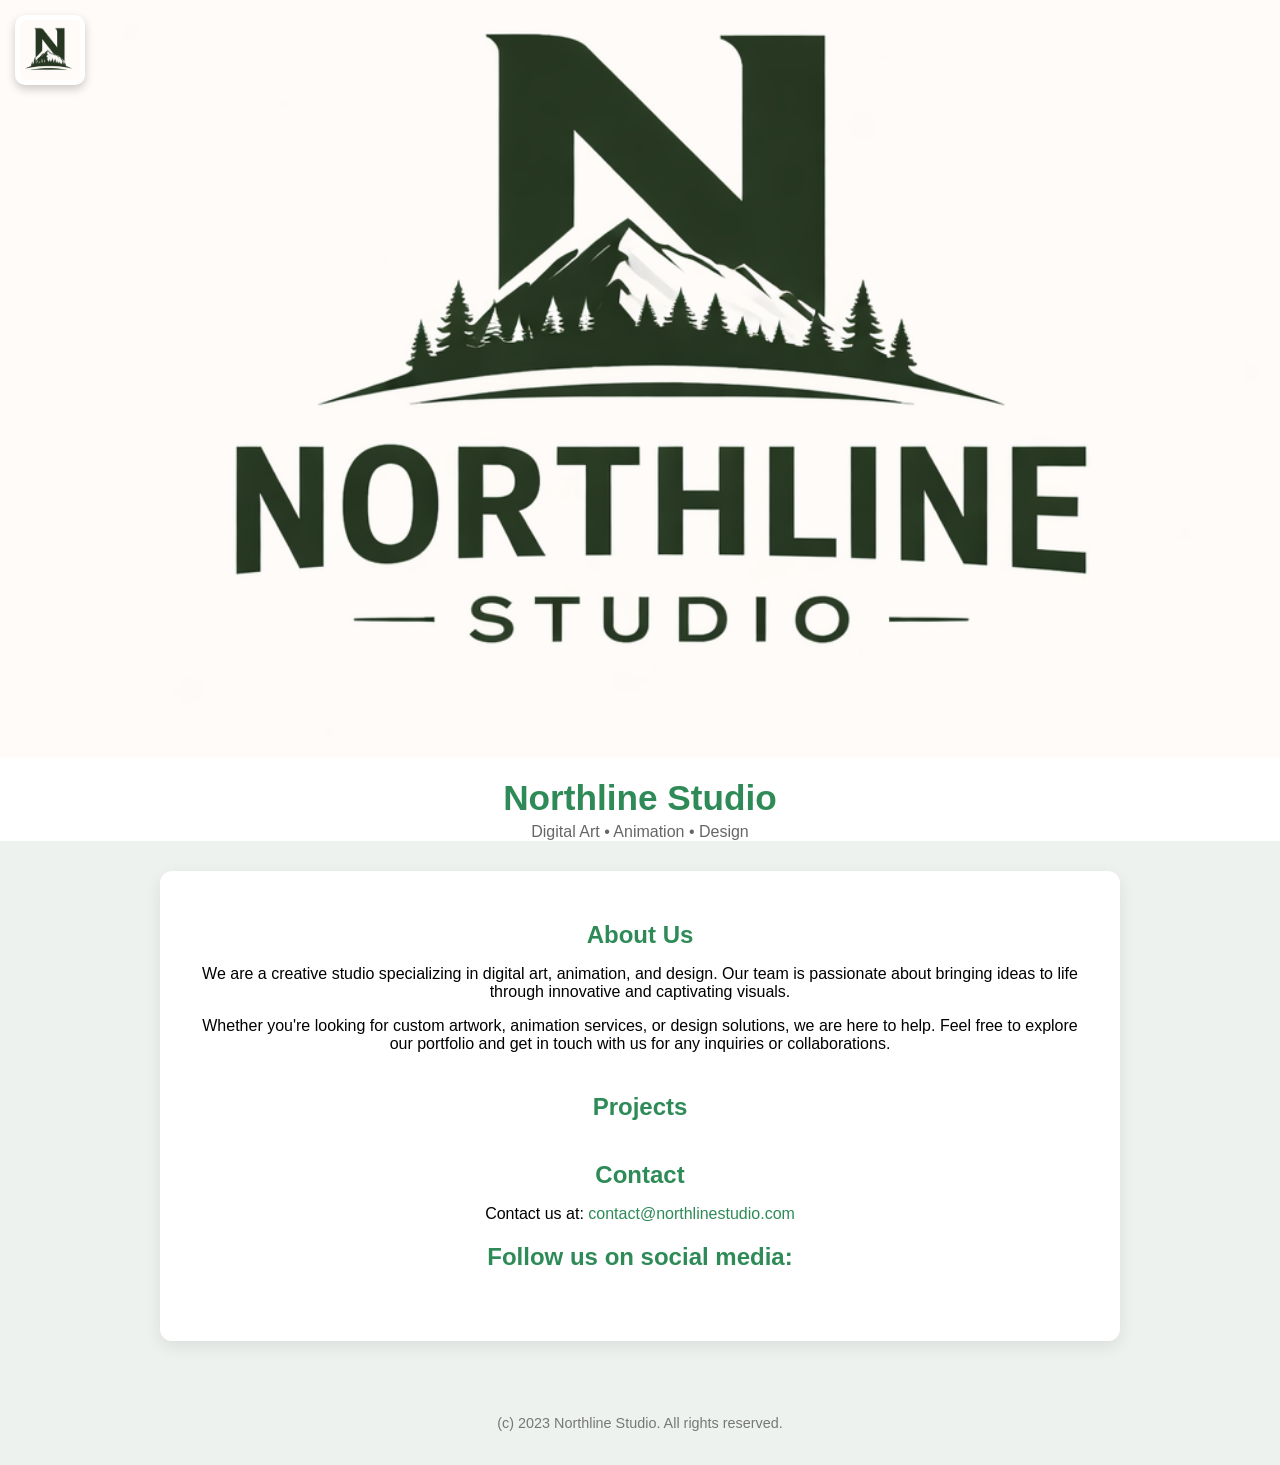
==== index.html @ dd39fad6 "basic site structure" ====
<!DOCTYPE html>
<html lang="en">
<head>
    <meta charset="UTF-8">
    <meta name="viewport" content="width=device-width, initial-scale=1.0">
    <title>Northline  Studio</title>
    <link rel="stylesheet" href="style.css">
</head>
<body>
<header class="header">

    <img src="images/northline-squarelogo.png" class="icon-logo" alt="Northline icon">

    <img src="images/northline-banner.png" class="banner" alt="Northline Studio Banner">

    <h1>Northline Studio</h1>
    <p class="subtitle">Digital Art • Animation • Design</p>

</header>

    <main>
        <section>
            <h2>About Us</h2>
            <p>We are a creative studio specializing in digital art, animation, and design. Our team is passionate about bringing ideas to life through innovative and captivating visuals.</p>
        <p>Whether you're looking for custom artwork, animation services, or design solutions, we are here to help. Feel free to explore our portfolio and get in touch with us for any inquiries or collaborations.</p>
        </section>

        <section>
            <h2>Projects</h2>
        </section>

        <section>
            <h2>Contact</h2>
        <p>Contact us at: <a href="mailto:contact@northlinestudio.com">contact@northlinestudio.com</a></p>
       
        <h2>Follow us on social media:</h2>
        </section>

    </main>

    <footer>
        <p>(c) 2023 Northline Studio. All rights reserved.</p>
    </footer>
 <script src="script.js"></script>
</body>
</html>
---- style.css ----
body {
    font-family: Arial, sans-serif;
    background-color: #eef2ef;
    margin: 0;
    padding: 0;
    text-align: center;
}

/* HEADER */
.header {
    position: relative;
    background: white;
}

/* Banner */
.banner {
    width: 100%;
    height: auto;
    display: block;
}

/* Square logo (top-left overlay) */
.icon-logo {
    width: 60px;
    height: 60px;
    position: absolute;
    top: 15px;
    left: 15px;
    border-radius: 10px;
    box-shadow: 0 4px 10px rgba(0,0,0,0.2);
    background: white;
    padding: 5px;
}

/* Title */
h1 {
    margin: 20px 0 5px;
    color: seagreen;
    font-size: 2.2rem;
}

/* Subtitle */
.subtitle {
    margin: 0 0 20px;
    color: #666;
}

/* MAIN CARD */
main {
    max-width: 900px;
    margin: 30px auto;
    background-color: white;
    padding: 30px;
    border-radius: 12px;
    box-shadow: 0 6px 18px rgba(0,0,0,0.08);
}

/* SECTIONS */
section {
    margin-bottom: 40px;
}

h2 {
    color: seagreen;
    margin-bottom: 10px;
}

/* LINKS */
a {
    color: seagreen;
    text-decoration: none;
}

a:hover {
    text-decoration: underline;
}

/* FOOTER */
footer {
    margin-top: 40px;
    padding: 20px;
    font-size: 0.9em;
    color: #777;
}
.icon-logo:hover {
    transform: scale(1.1);
    transition: 0.2s;
}
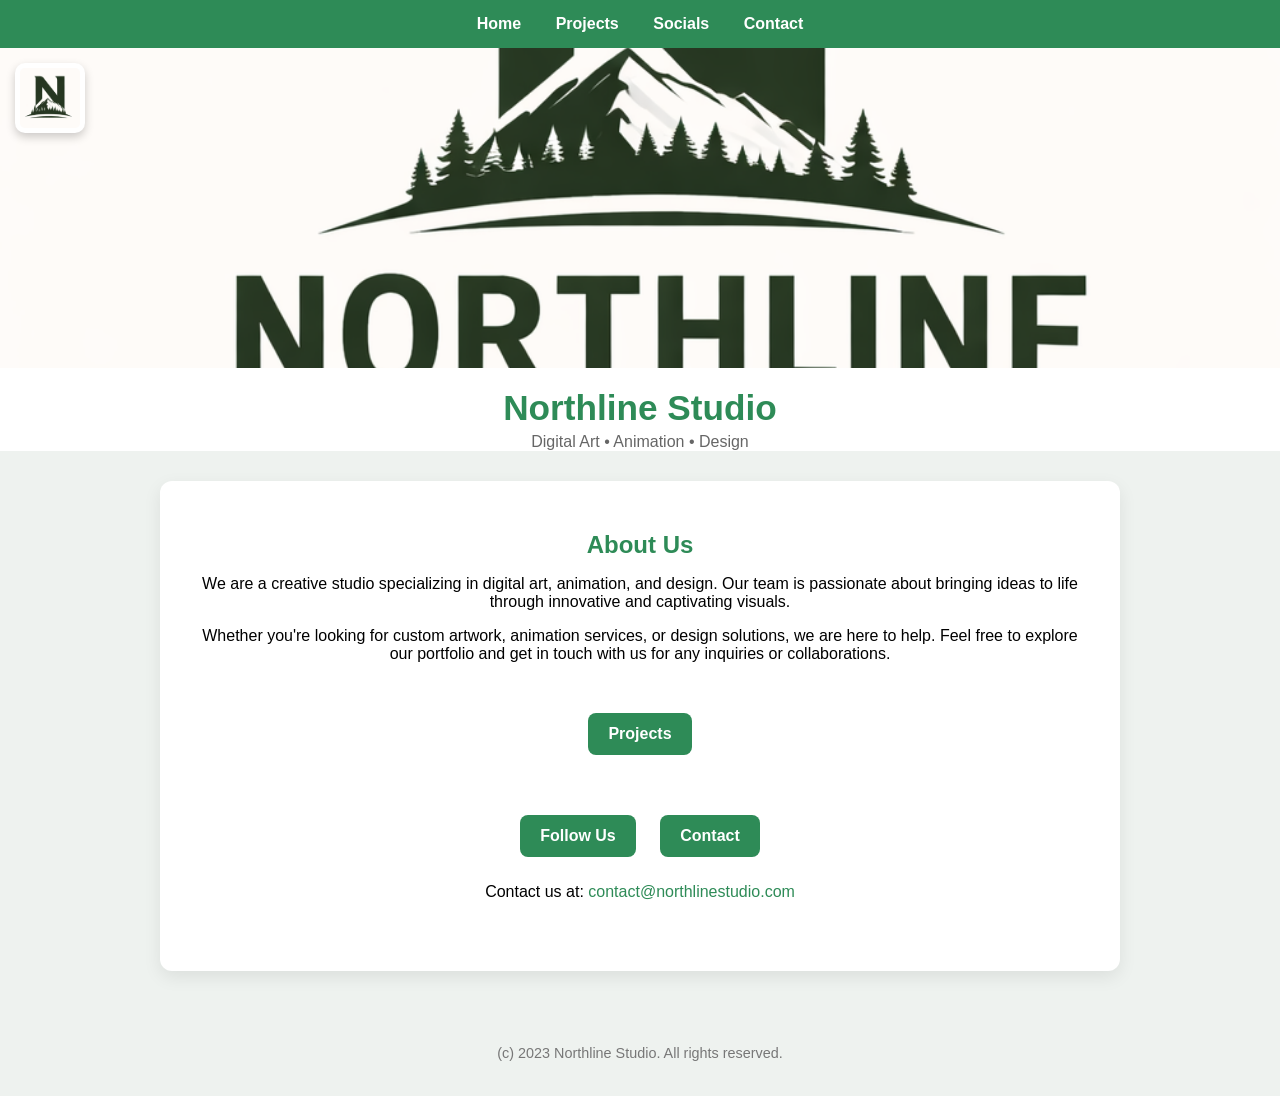
==== commit a70d6324: "Fix navbar links, update gallery placeholders, and finalize site navigation" ====
--- a/index.html
+++ b/index.html
@@ -7,6 +7,12 @@
     <link rel="stylesheet" href="style.css">
 </head>
 <body>
+    <nav class="navbar">
+    <a href="index.html">Home</a>
+    <a href="projects.html">Projects</a>
+    <a href="socials.html">Socials</a>
+    <a href="contact.html">Contact</a>
+</nav>
 <header class="header">
 
     <img src="images/northline-squarelogo.png" class="icon-logo" alt="Northline icon">
@@ -26,14 +32,16 @@
         </section>
 
         <section>
-            <h2>Projects</h2>
+            <a href="projects.html" class="nav-button">Projects</a>
         </section>
 
         <section>
-            <h2>Contact</h2>
+            <a href="socials.html" class="nav-button">Follow Us</a>
+            
+            <a href="contact.html" class="nav-button">Contact</a>
         <p>Contact us at: <a href="mailto:contact@northlinestudio.com">contact@northlinestudio.com</a></p>
        
-        <h2>Follow us on social media:</h2>
+        
         </section>
 
     </main>
@@ -43,4 +51,5 @@
     </footer>
  <script src="script.js"></script>
 </body>
+
 </html>
--- a/style.css
+++ b/style.css
@@ -15,7 +15,8 @@
 /* Banner */
 .banner {
     width: 100%;
-    height: auto;
+    max-height: 320px;
+    object-fit: cover;
     display: block;
 }
 
@@ -85,4 +86,91 @@
 .icon-logo:hover {
     transform: scale(1.1);
     transition: 0.2s;
+}
+.nav-button {
+    display: inline-block;
+    margin: 10px;
+    padding: 12px 20px;
+    background-color: seagreen;
+    color: white;
+    border-radius: 8px;
+    text-decoration: none;
+    font-weight: bold;
+    transition: 0.2s;
+}
+
+.nav-button:hover {
+    background-color: #246b45;
+    transform: translateY(-2px);
+}
+
+/* GALLERY */
+.gallery {
+    display: flex;
+    flex-wrap: wrap;
+    justify-content: center;
+    gap: 20px;
+    margin: 20px 0;
+}
+
+.gallery-item {
+    background-color: white;
+    border-radius: 8px;
+    box-shadow: 0 4px 12px rgba(0,0,0,0.1);
+    padding: 15px;
+    text-align: center;
+    max-width: 300px;
+    transition: 0.3s;
+}
+
+.gallery-item:hover {
+    transform: translateY(-5px);
+    box-shadow: 0 8px 20px rgba(0,0,0,0.15);
+}
+
+.gallery-item img {
+    border-radius: 8px;
+    margin-bottom: 10px;
+}
+
+/* DEPARTMENTS AND TEAM */
+.department, .team-member {
+    background-color: white;
+    border-radius: 8px;
+    box-shadow: 0 4px 12px rgba(0,0,0,0.1);
+    padding: 20px;
+    margin: 15px 0;
+    border-left: 4px solid seagreen;
+}
+
+.department h3, .team-member h3 {
+    color: seagreen;
+    margin-top: 0;
+}
+
+.team-member em {
+    color: #666;
+    font-style: normal;
+}
+.navbar {
+    background-color: seagreen;
+    padding: 15px;
+    text-align: center;
+    position: sticky;
+    top: 0;
+    z-index: 1000;
+}
+
+.navbar a {
+    color: white;
+    text-decoration: none;
+    margin: 0 15px;
+    font-weight: bold;
+    font-size: 1rem;
+    transition: 0.2s;
+}
+
+.navbar a:hover {
+    text-decoration: underline;
+    transform: scale(1.05);
 }
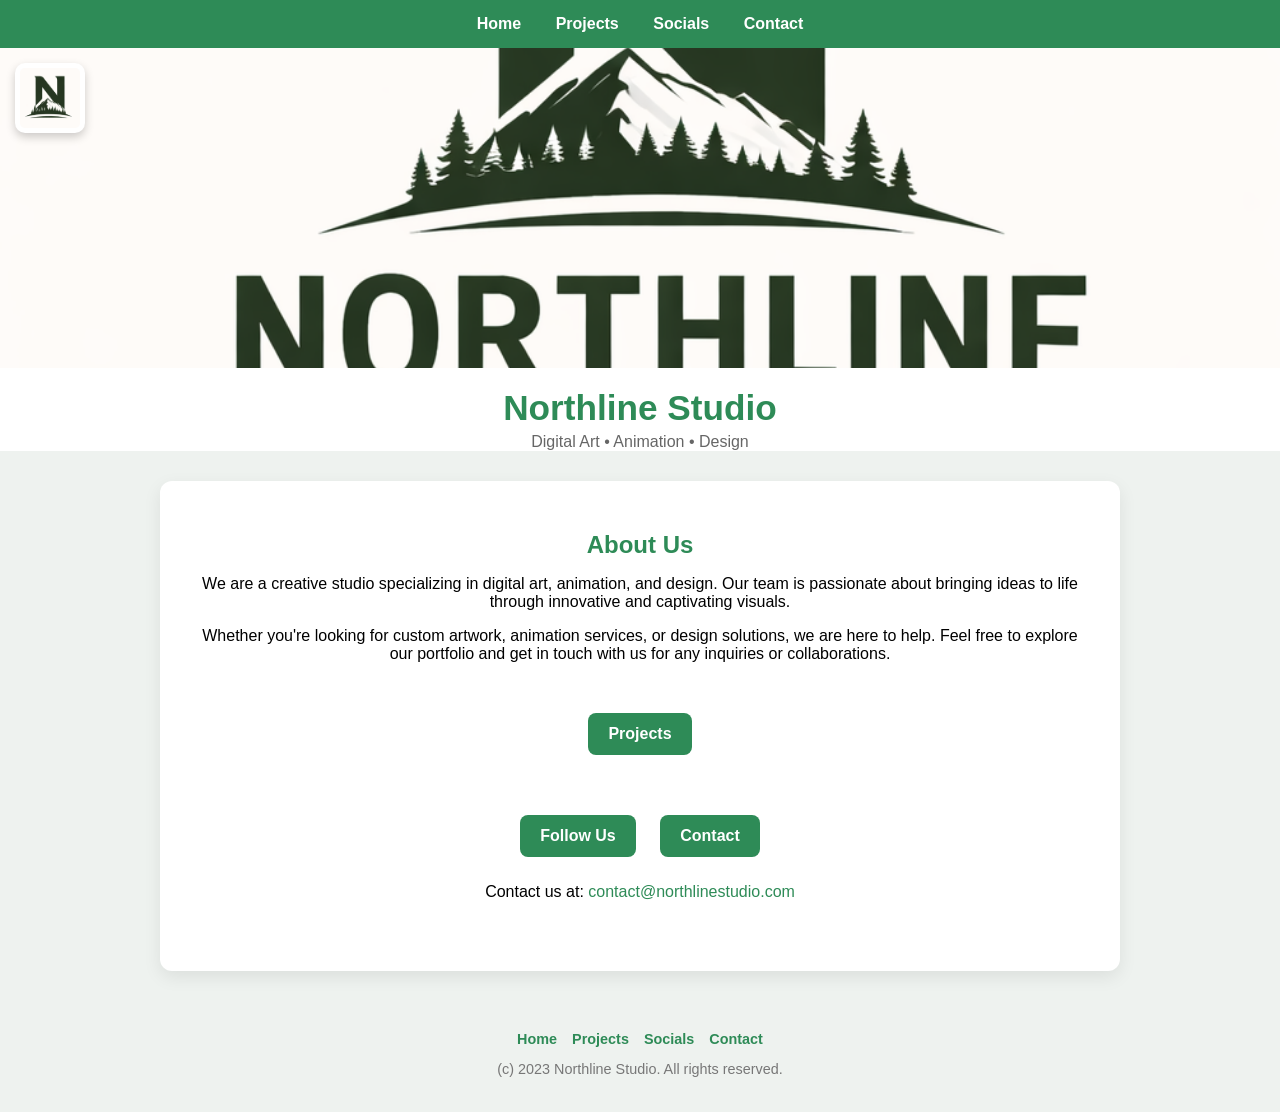
==== commit b1402516: "Add footer navigation links across all pages" ====
--- a/index.html
+++ b/index.html
@@ -47,6 +47,12 @@
     </main>
 
     <footer>
+        <div class="footer-nav">
+            <a href="index.html">Home</a>
+            <a href="projects.html">Projects</a>
+            <a href="socials.html">Socials</a>
+            <a href="contact.html">Contact</a>
+        </div>
         <p>(c) 2023 Northline Studio. All rights reserved.</p>
     </footer>
  <script src="script.js"></script>
--- a/style.css
+++ b/style.css
@@ -83,6 +83,25 @@
     font-size: 0.9em;
     color: #777;
 }
+
+.footer-nav {
+    display: flex;
+    justify-content: center;
+    flex-wrap: wrap;
+    gap: 15px;
+    margin-bottom: 12px;
+}
+
+.footer-nav a {
+    color: seagreen;
+    text-decoration: none;
+    font-weight: bold;
+}
+
+.footer-nav a:hover {
+    text-decoration: underline;
+}
+
 .icon-logo:hover {
     transform: scale(1.1);
     transition: 0.2s;
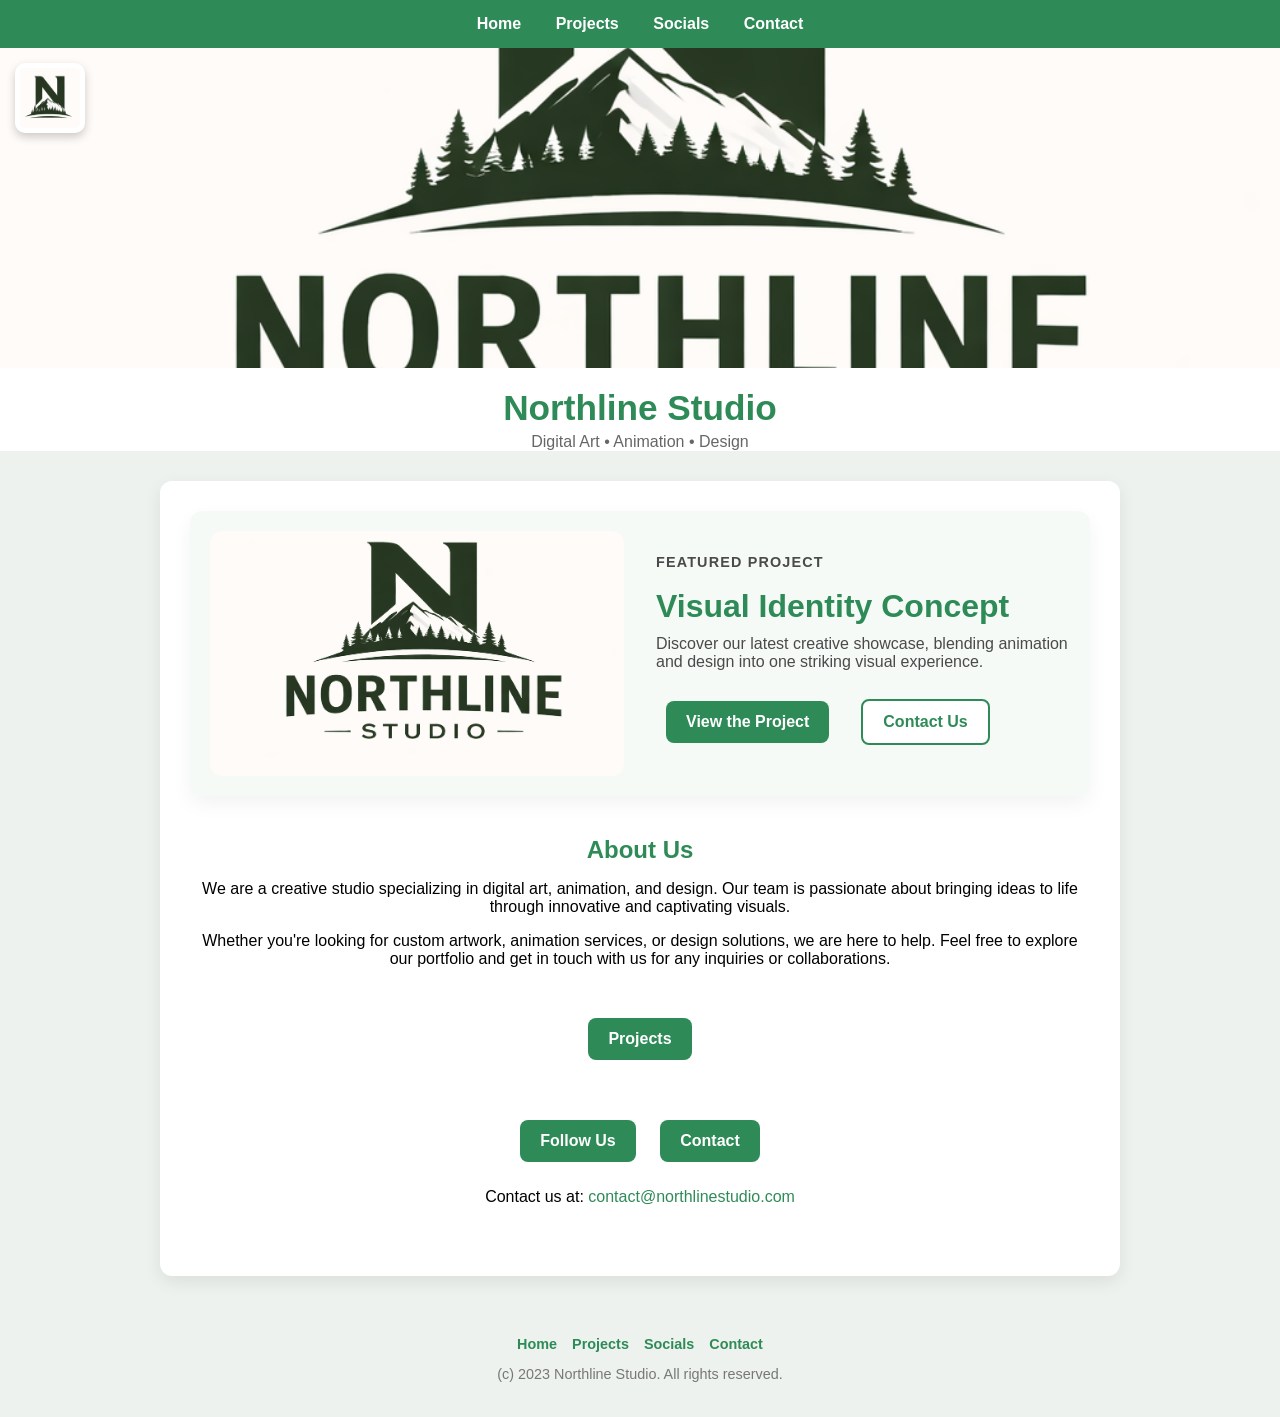
==== commit 8701d756: "Add homepage hero contact CTA and update README" ====
--- a/index.html
+++ b/index.html
@@ -25,6 +25,19 @@
 </header>
 
     <main>
+        <section class="hero">
+            <img src="images/northline-banner.png" alt="Featured project preview" class="hero-image">
+            <div class="hero-copy">
+                <p class="hero-label">Featured Project</p>
+                <h2>Visual Identity Concept</h2>
+                <p>Discover our latest creative showcase, blending animation and design into one striking visual experience.</p>
+                <div class="hero-actions">
+                    <a href="projects.html" class="nav-button">View the Project</a>
+                    <a href="contact.html" class="nav-button secondary">Contact Us</a>
+                </div>
+            </div>
+        </section>
+
         <section>
             <h2>About Us</h2>
             <p>We are a creative studio specializing in digital art, animation, and design. Our team is passionate about bringing ideas to life through innovative and captivating visuals.</p>
--- a/style.css
+++ b/style.css
@@ -61,6 +61,73 @@
     margin-bottom: 40px;
 }
 
+.hero {
+    display: grid;
+    grid-template-columns: 1fr;
+    gap: 20px;
+    align-items: center;
+    text-align: left;
+    padding: 20px;
+    background: #f5faf6;
+    border-radius: 12px;
+    box-shadow: 0 8px 20px rgba(0,0,0,0.05);
+}
+
+@media (min-width: 900px) {
+    .hero {
+        grid-template-columns: 1fr 1fr;
+        gap: 32px;
+    }
+}
+
+.hero-image {
+    width: 100%;
+    border-radius: 12px;
+    object-fit: cover;
+    max-height: 420px;
+}
+
+.hero-copy {
+    max-width: 720px;
+}
+
+.hero-label {
+    display: inline-block;
+    margin-bottom: 10px;
+    color: #4f9a70;
+    font-weight: bold;
+    text-transform: uppercase;
+    letter-spacing: 0.08em;
+    font-size: 0.9rem;
+}
+
+.hero h2 {
+    margin: 0 0 10px;
+    font-size: 2rem;
+}
+
+.hero p {
+    margin: 0 0 18px;
+    color: #4a4a4a;
+}
+
+.hero-actions {
+    display: flex;
+    flex-wrap: wrap;
+    gap: 12px;
+    align-items: center;
+}
+
+.nav-button.secondary {
+    background-color: #ffffff;
+    color: seagreen;
+    border: 2px solid seagreen;
+}
+
+.nav-button.secondary:hover {
+    background-color: #f0f8f2;
+}
+
 h2 {
     color: seagreen;
     margin-bottom: 10px;
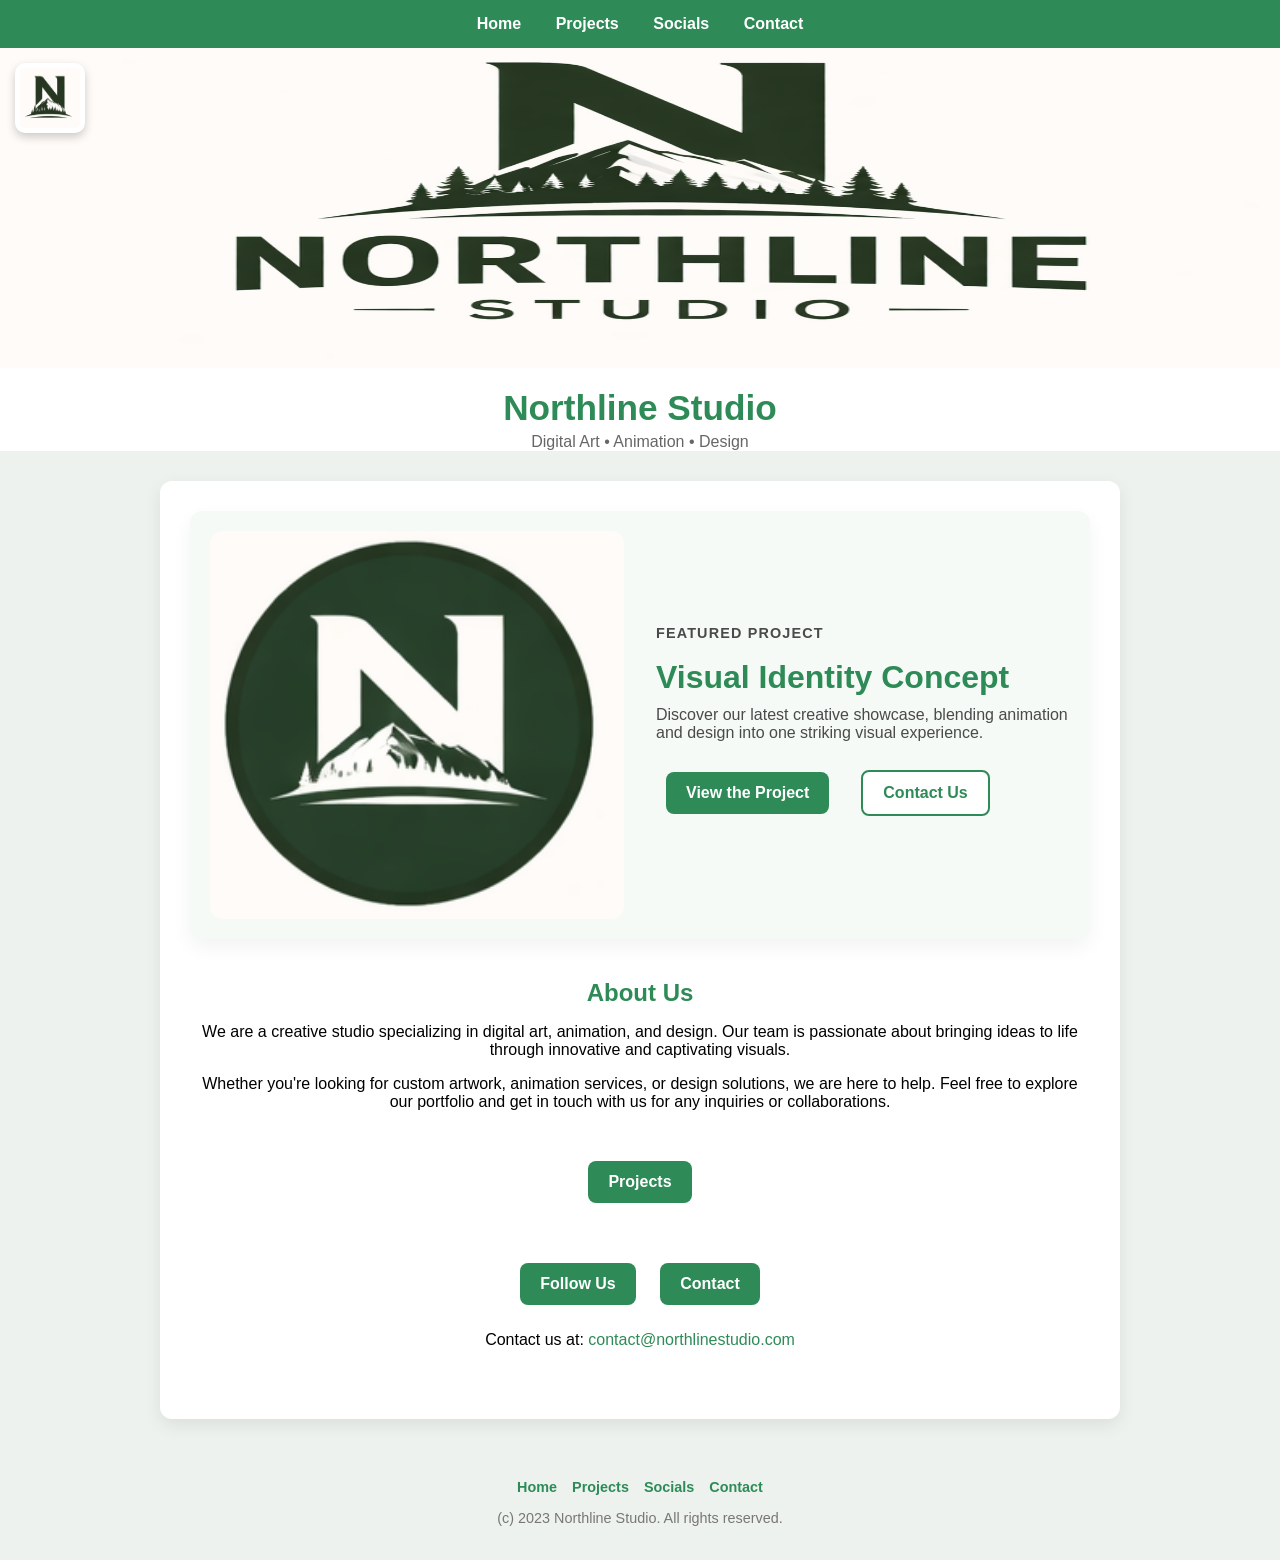
==== commit 781e5413: "Fix homepage banner and hero image quality" ====
--- a/index.html
+++ b/index.html
@@ -26,7 +26,7 @@
 
     <main>
         <section class="hero">
-            <img src="images/northline-banner.png" alt="Featured project preview" class="hero-image">
+            <img src="images/northline-circlelogo.png" alt="Featured project preview" class="hero-image">
             <div class="hero-copy">
                 <p class="hero-label">Featured Project</p>
                 <h2>Visual Identity Concept</h2>
--- a/style.css
+++ b/style.css
@@ -16,7 +16,7 @@
 .banner {
     width: 100%;
     max-height: 320px;
-    object-fit: cover;
+    height: auto;
     display: block;
 }
 
@@ -82,8 +82,10 @@
 
 .hero-image {
     width: 100%;
+    max-width: 100%;
+    height: auto;
     border-radius: 12px;
-    object-fit: cover;
+    object-fit: contain;
     max-height: 420px;
 }
 
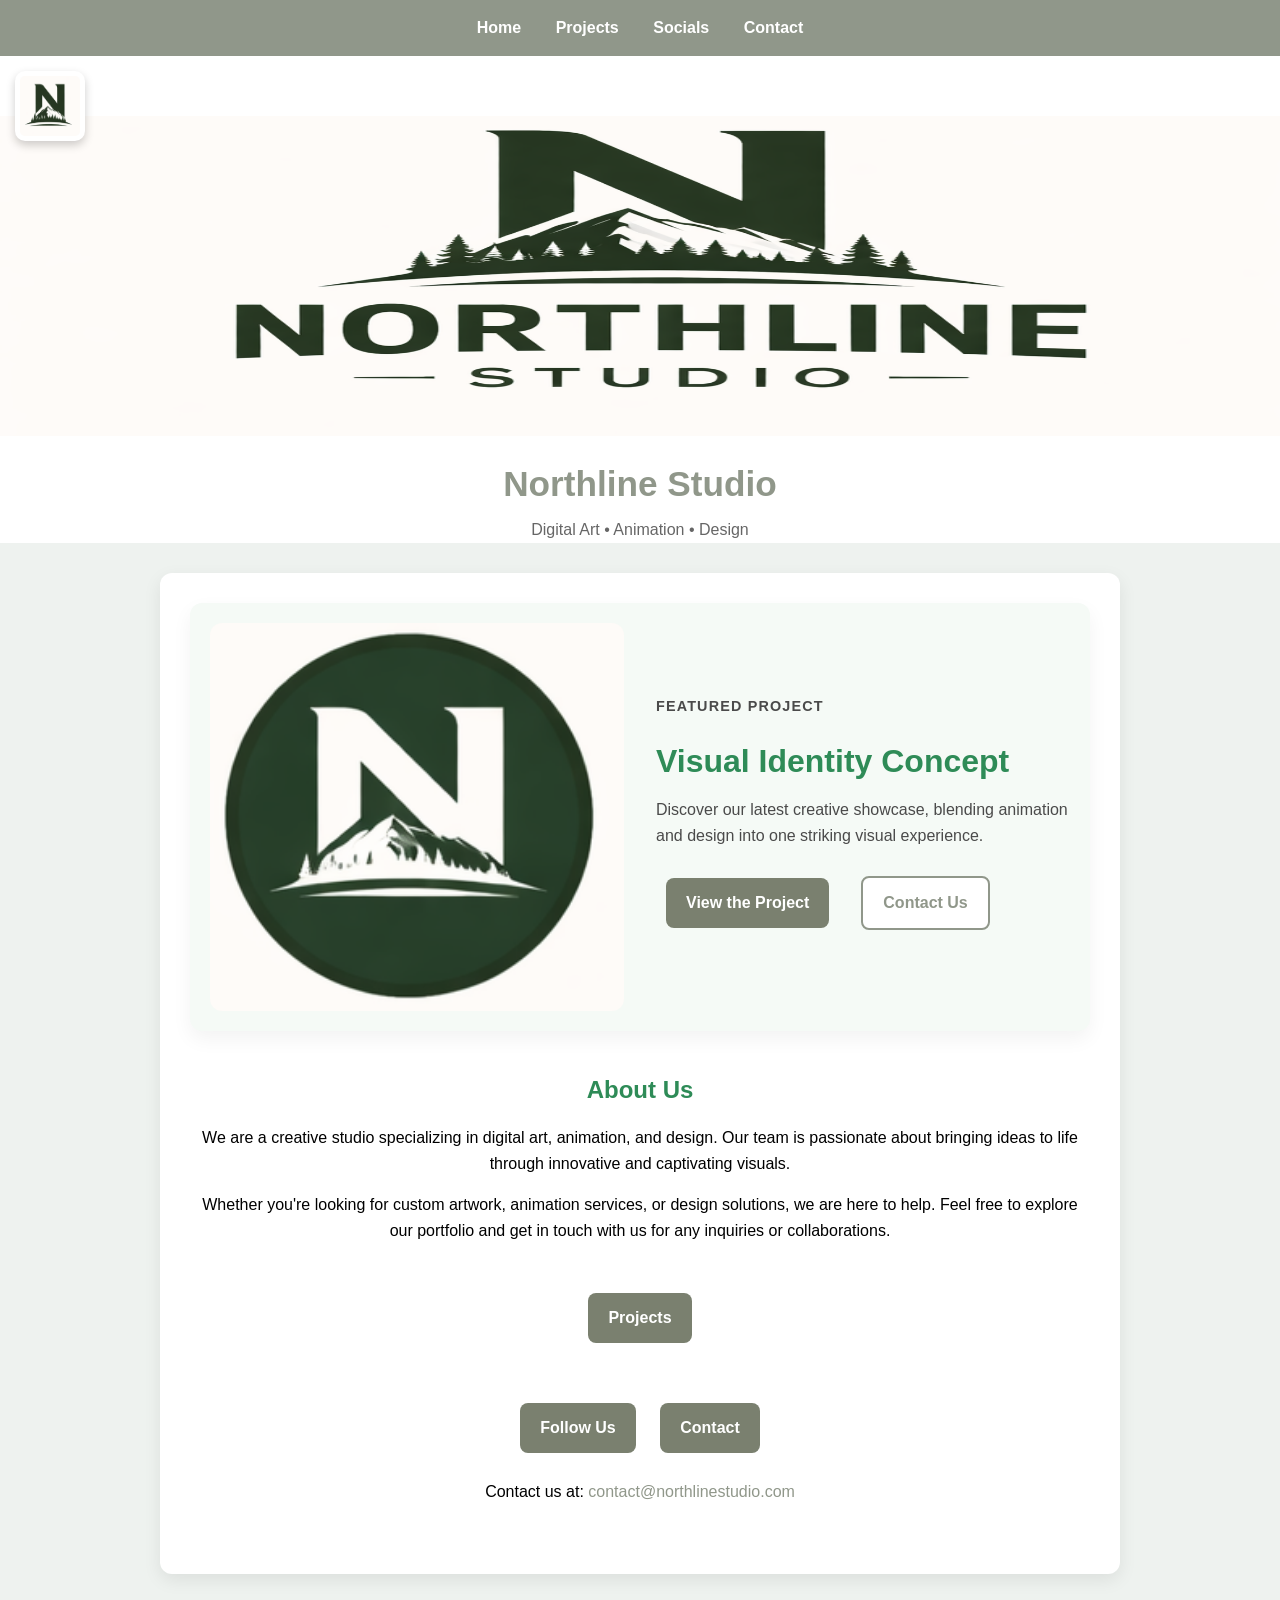
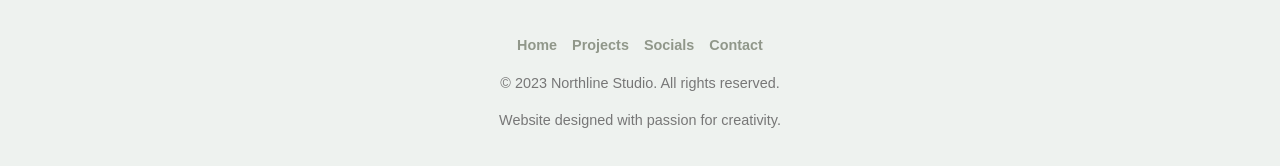
==== commit a7f72523: "Enhance site with mobile responsiveness, SEO meta tags, improved typography, and footer refinements" ====
--- a/index.html
+++ b/index.html
@@ -3,8 +3,11 @@
 <head>
     <meta charset="UTF-8">
     <meta name="viewport" content="width=device-width, initial-scale=1.0">
-    <title>Northline  Studio</title>
+    <meta name="description" content="Northline Studio - Digital Art, Animation, and Design. Explore our portfolio of creative projects and get in touch for collaborations.">
+    <meta name="keywords" content="digital art, animation, design, Northline Studio, portfolio">
+    <title>Northline Studio</title>
     <link rel="stylesheet" href="style.css">
+    <link rel="icon" href="images/northline-squarelogo.png" type="image/png">
 </head>
 <body>
     <nav class="navbar">
@@ -66,7 +69,8 @@
             <a href="socials.html">Socials</a>
             <a href="contact.html">Contact</a>
         </div>
-        <p>(c) 2023 Northline Studio. All rights reserved.</p>
+        <p>&copy; 2023 Northline Studio. All rights reserved.</p>
+        <p>Website designed with passion for creativity.</p>
     </footer>
  <script src="script.js"></script>
 </body>
--- a/style.css
+++ b/style.css
@@ -1,15 +1,17 @@
 body {
-    font-family: Arial, sans-serif;
+    font-family: 'Segoe UI', Tahoma, Geneva, Verdana, sans-serif;
     background-color: #eef2ef;
     margin: 0;
     padding: 0;
     text-align: center;
+    line-height: 1.6;
 }
 
 /* HEADER */
 .header {
     position: relative;
     background: white;
+    padding-top: 60px; /* Add space for sticky navbar */
 }
 
 /* Banner */
@@ -36,7 +38,7 @@
 /* Title */
 h1 {
     margin: 20px 0 5px;
-    color: seagreen;
+    color: #90978A;
     font-size: 2.2rem;
 }
 
@@ -54,6 +56,11 @@
     padding: 30px;
     border-radius: 12px;
     box-shadow: 0 6px 18px rgba(0,0,0,0.08);
+    transition: box-shadow 0.3s ease;
+}
+
+main:hover {
+    box-shadow: 0 8px 24px rgba(0,0,0,0.12);
 }
 
 /* SECTIONS */
@@ -122,8 +129,8 @@
 
 .nav-button.secondary {
     background-color: #ffffff;
-    color: seagreen;
-    border: 2px solid seagreen;
+    color: #90978A;
+    border: 2px solid #90978A;
 }
 
 .nav-button.secondary:hover {
@@ -137,7 +144,7 @@
 
 /* LINKS */
 a {
-    color: seagreen;
+    color: #90978A;
     text-decoration: none;
 }
 
@@ -162,7 +169,7 @@
 }
 
 .footer-nav a {
-    color: seagreen;
+    color: #90978A;
     text-decoration: none;
     font-weight: bold;
 }
@@ -179,7 +186,7 @@
     display: inline-block;
     margin: 10px;
     padding: 12px 20px;
-    background-color: seagreen;
+    background-color: #7A806F; /* Darker shade of #90978A */
     color: white;
     border-radius: 8px;
     text-decoration: none;
@@ -187,16 +194,16 @@
     transition: 0.2s;
 }
 
-.nav-button:hover {
-    background-color: #246b45;
-    transform: translateY(-2px);
+.nav-button:focus {
+    outline: 2px solid #7A806F;
+    outline-offset: 2px;
 }
 
 /* GALLERY */
 .gallery {
     display: flex;
-    flex-wrap: wrap;
-    justify-content: center;
+    flex-direction: column;
+    align-items: center;
     gap: 20px;
     margin: 20px 0;
 }
@@ -207,6 +214,7 @@
     box-shadow: 0 4px 12px rgba(0,0,0,0.1);
     padding: 15px;
     text-align: center;
+    width: 100%;
     max-width: 300px;
     transition: 0.3s;
 }
@@ -232,7 +240,7 @@
 }
 
 .department h3, .team-member h3 {
-    color: seagreen;
+    color: #90978A;
     margin-top: 0;
 }
 
@@ -240,8 +248,56 @@
     color: #666;
     font-style: normal;
 }
+.social-logo {
+    display: block;
+    margin: 0 auto 20px;
+    max-width: 150px;
+    height: auto;
+}
+
+/* Mobile Responsiveness */
+@media (max-width: 768px) {
+    .navbar {
+        padding: 10px;
+    }
+    .navbar a {
+        display: block;
+        margin: 5px 0;
+        font-size: 1rem;
+    }
+    main {
+        margin: 20px 10px;
+        padding: 20px;
+    }
+    .hero {
+        padding: 15px;
+        gap: 15px;
+    }
+    .hero h2 {
+        font-size: 1.8rem;
+    }
+    .hero-actions {
+        flex-direction: column;
+        align-items: stretch;
+    }
+    .nav-button {
+        margin: 5px 0;
+        width: 100%;
+        box-sizing: border-box;
+    }
+    .footer-nav {
+        flex-direction: column;
+        gap: 10px;
+    }
+    .gallery {
+        gap: 15px;
+    }
+    .department, .team-member {
+        padding: 15px;
+    }
+}
 .navbar {
-    background-color: seagreen;
+    background-color: #90978A;
     padding: 15px;
     text-align: center;
     position: sticky;
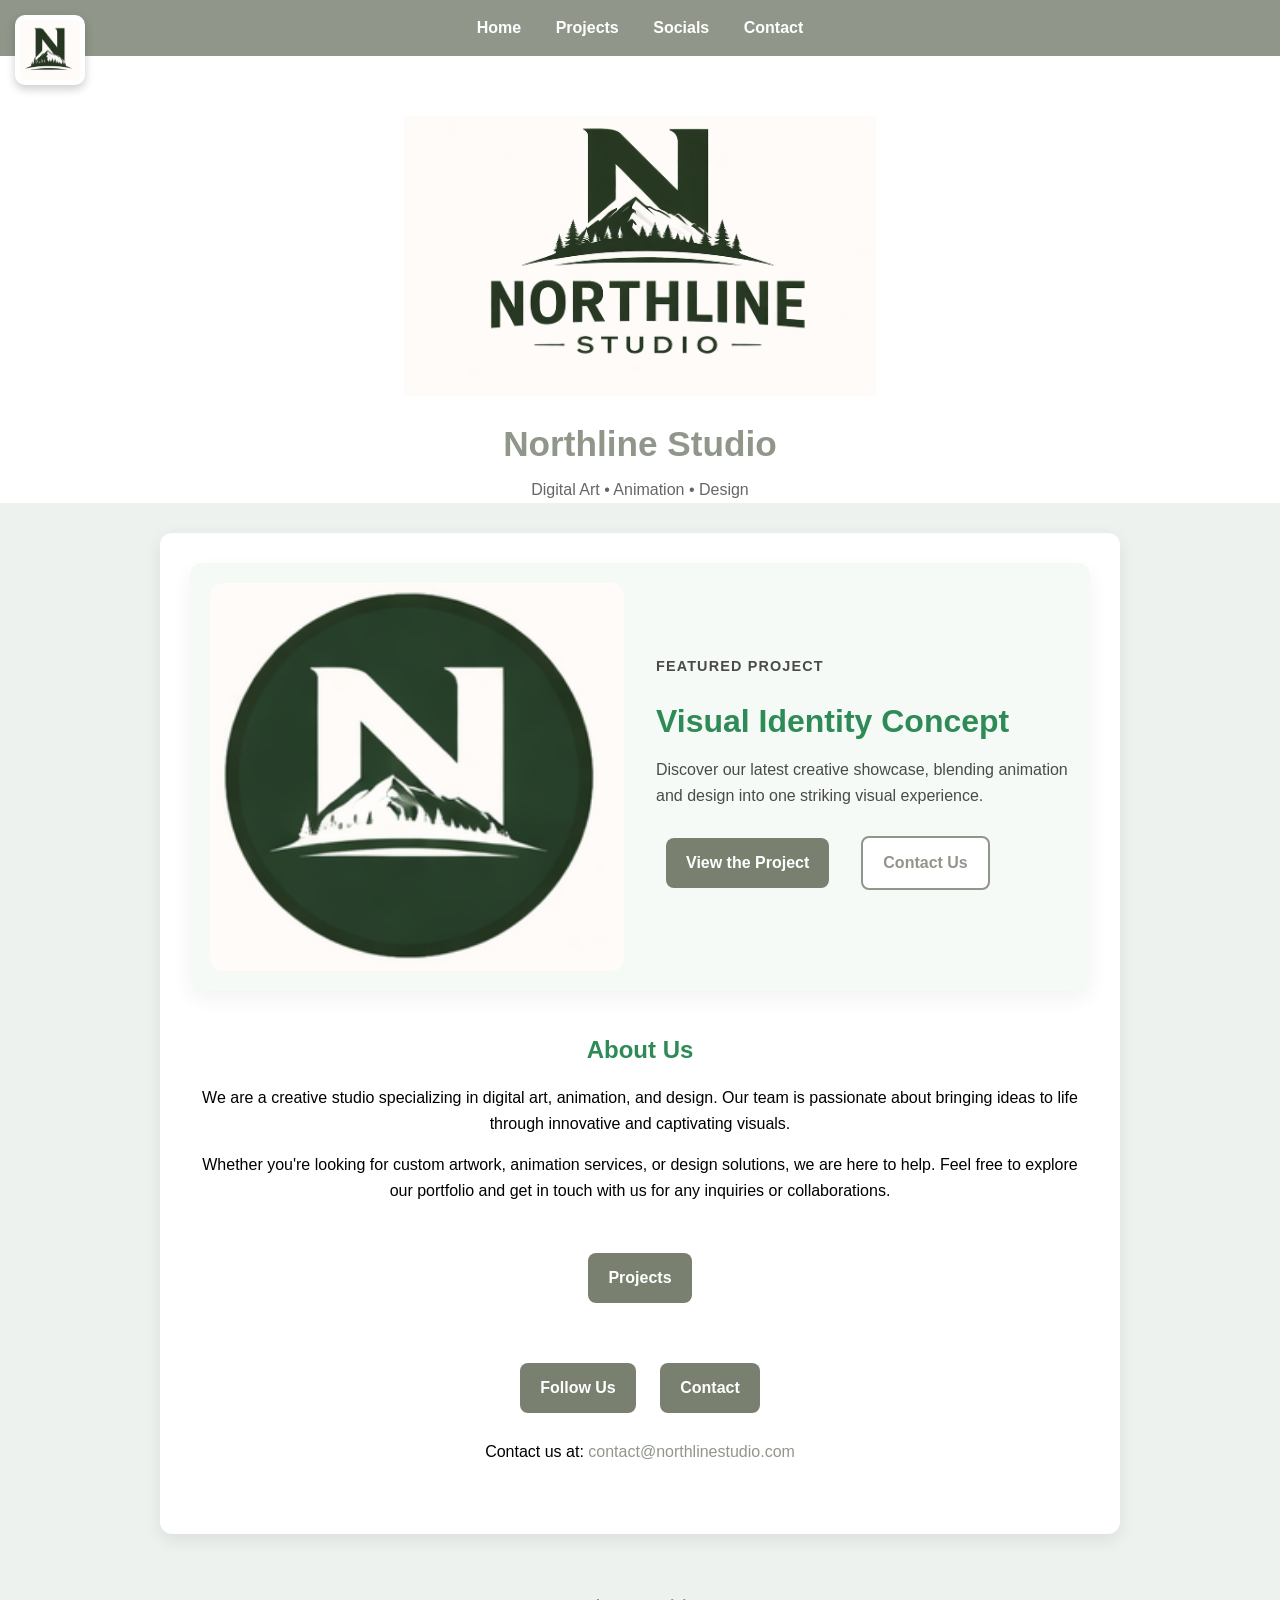
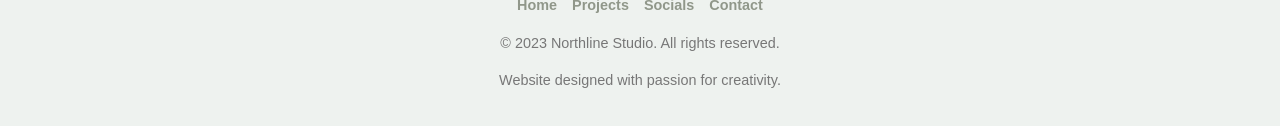
==== commit b7658b60: "Fix banner to fit without stretching, make logo a floating home button" ====
--- a/index.html
+++ b/index.html
@@ -18,7 +18,7 @@
 </nav>
 <header class="header">
 
-    <img src="images/northline-squarelogo.png" class="icon-logo" alt="Northline icon">
+    <a href="index.html"><img src="images/northline-squarelogo.png" class="icon-logo" alt="Northline icon"></a>
 
     <img src="images/northline-banner.png" class="banner" alt="Northline Studio Banner">
 
--- a/style.css
+++ b/style.css
@@ -17,22 +17,25 @@
 /* Banner */
 .banner {
     width: 100%;
-    max-height: 320px;
+    max-height: 280px;
     height: auto;
+    object-fit: contain;
     display: block;
 }
 
-/* Square logo (top-left overlay) */
+/* Square logo (floating) */
 .icon-logo {
     width: 60px;
     height: 60px;
-    position: absolute;
+    position: fixed;
     top: 15px;
     left: 15px;
     border-radius: 10px;
     box-shadow: 0 4px 10px rgba(0,0,0,0.2);
     background: white;
     padding: 5px;
+    z-index: 1001;
+    cursor: pointer;
 }
 
 /* Title */
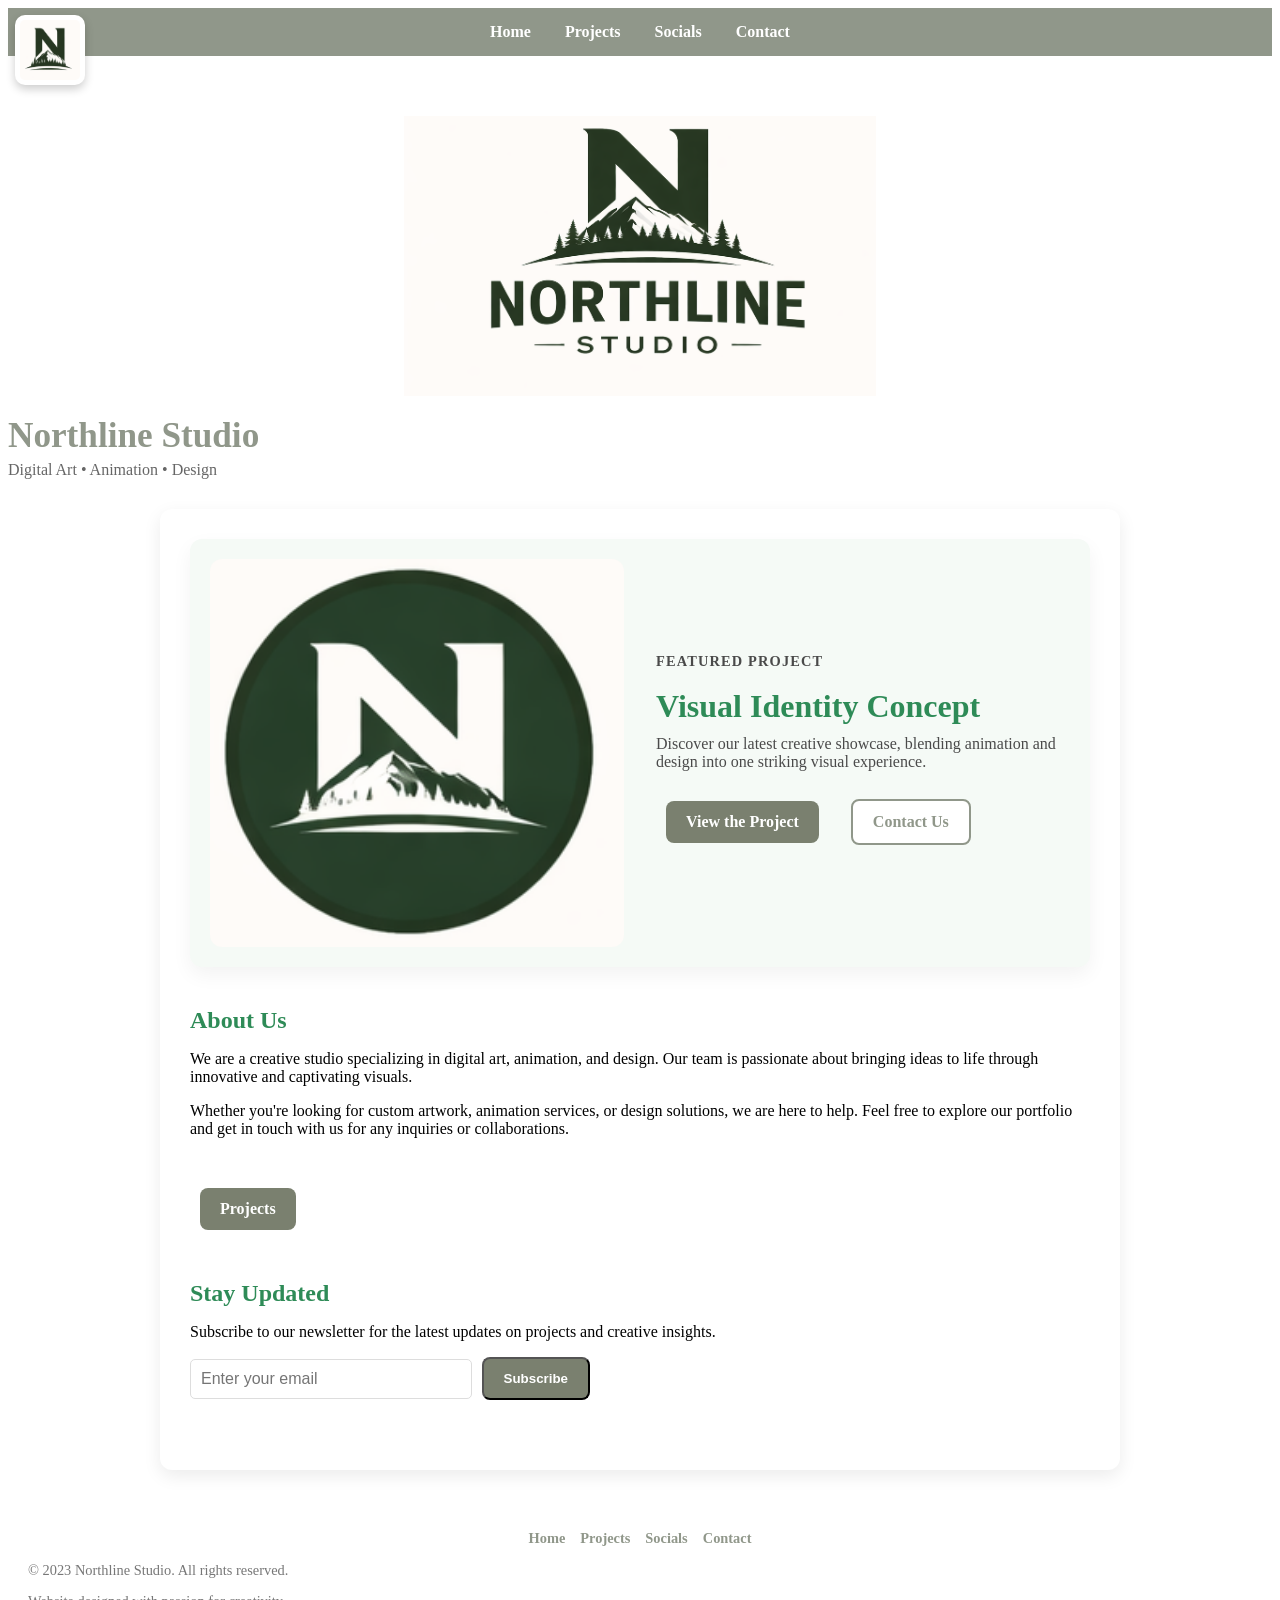
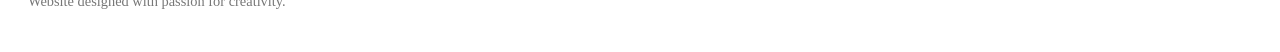
==== commit 57716b4c: "Add newsletter signup, back-to-top button, smooth scrolling, and image preloading" ====
--- a/index.html
+++ b/index.html
@@ -8,6 +8,7 @@
     <title>Northline Studio</title>
     <link rel="stylesheet" href="style.css">
     <link rel="icon" href="images/northline-squarelogo.png" type="image/png">
+    <link rel="preload" href="images/northline-banner.png" as="image">
 </head>
 <body>
     <nav class="navbar">
@@ -52,12 +53,12 @@
         </section>
 
         <section>
-            <a href="socials.html" class="nav-button">Follow Us</a>
-            
-            <a href="contact.html" class="nav-button">Contact</a>
-        <p>Contact us at: <a href="mailto:contact@northlinestudio.com">contact@northlinestudio.com</a></p>
-       
-        
+            <h2>Stay Updated</h2>
+            <p>Subscribe to our newsletter for the latest updates on projects and creative insights.</p>
+            <form class="newsletter-form">
+                <input type="email" placeholder="Enter your email" required>
+                <button type="submit" class="nav-button">Subscribe</button>
+            </form>
         </section>
 
     </main>
@@ -71,6 +72,7 @@
         </div>
         <p>&copy; 2023 Northline Studio. All rights reserved.</p>
         <p>Website designed with passion for creativity.</p>
+        <button id="back-to-top" class="nav-button" style="position: fixed; bottom: 20px; right: 20px; display: none;">↑ Top</button>
     </footer>
  <script src="script.js"></script>
 </body>
--- a/style.css
+++ b/style.css
@@ -1,10 +1,5 @@
-body {
-    font-family: 'Segoe UI', Tahoma, Geneva, Verdana, sans-serif;
-    background-color: #eef2ef;
-    margin: 0;
-    padding: 0;
-    text-align: center;
-    line-height: 1.6;
+html {
+    scroll-behavior: smooth;
 }
 
 /* HEADER */
@@ -298,6 +293,33 @@
     .department, .team-member {
         padding: 15px;
     }
+    .newsletter-form {
+        flex-direction: column;
+        align-items: stretch;
+    }
+    .newsletter-form input {
+        margin-bottom: 10px;
+    }
+}
+
+/* Newsletter */
+.newsletter-form {
+    display: flex;
+    gap: 10px;
+    align-items: center;
+    max-width: 400px;
+}
+
+.newsletter-form input {
+    flex: 1;
+    padding: 10px;
+    border: 1px solid #ddd;
+    border-radius: 5px;
+    font-size: 1rem;
+}
+
+.newsletter-form button {
+    margin: 0;
 }
 .navbar {
     background-color: #90978A;
